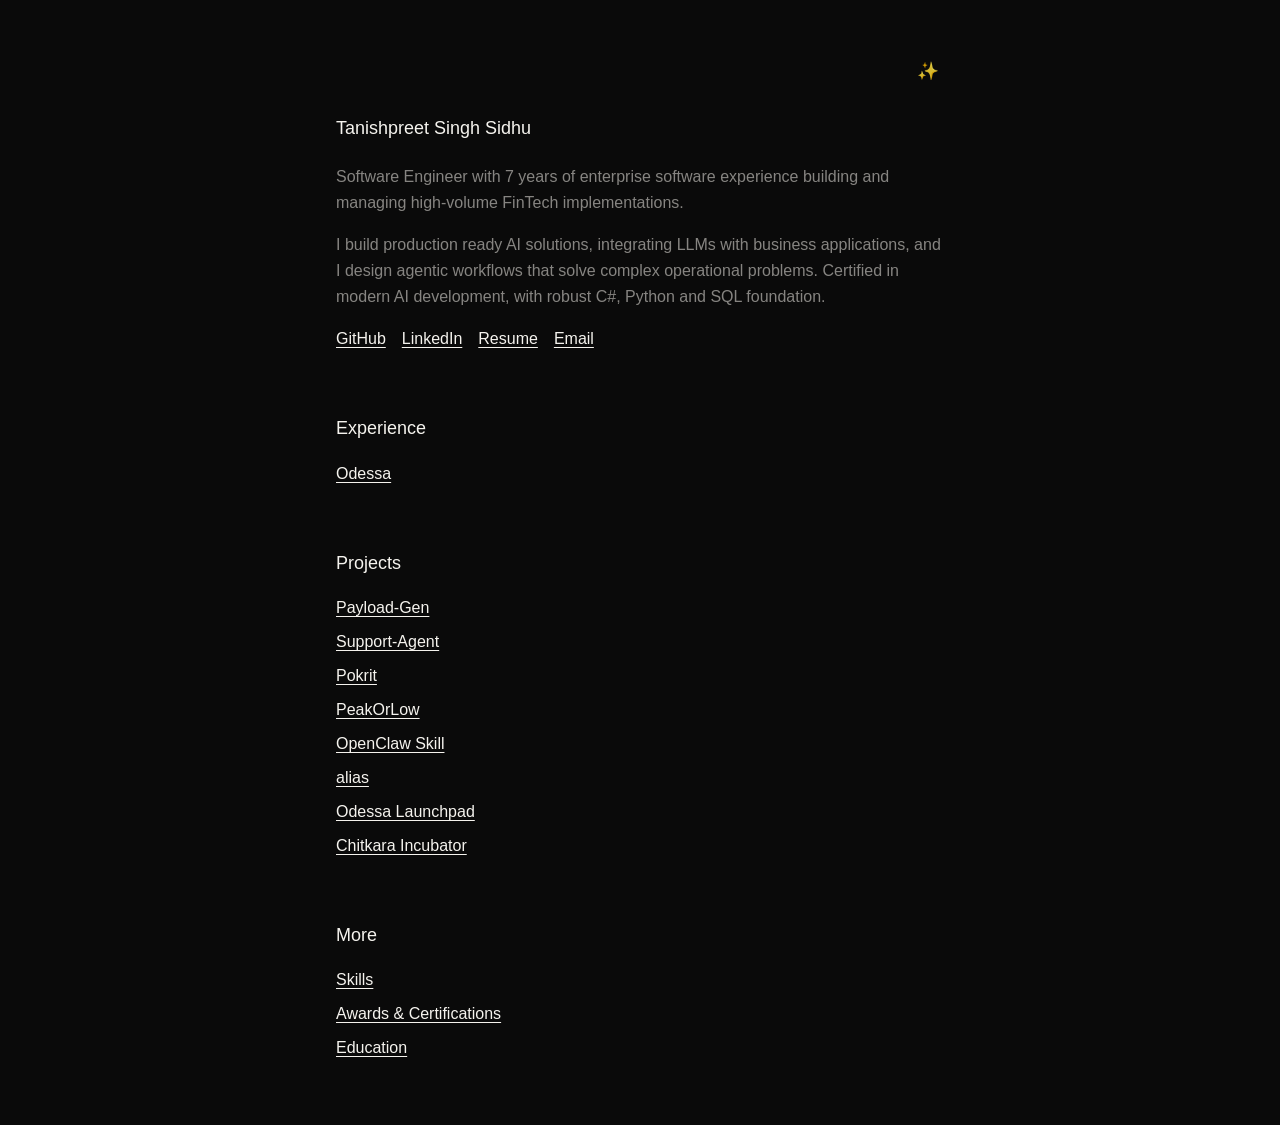
==== minimal/index.html @ e8aad921 "Minimalist style update. Add a sparse multi-page mode with section detail pages and an emoji toggle " ====
<!DOCTYPE html>
<html lang="en">
<head>
  <meta charset="UTF-8">
  <meta name="viewport" content="width=device-width, initial-scale=1.0">
  <title>Tanishpreet Singh Sidhu | Portfolio</title>
  <meta name="description" content="Software Engineer with 7 years of FinTech experience building production-ready AI solutions, LLM integrations, and agentic workflows. C#, Python, and SQL.">
  <meta name="author" content="Tanishpreet Singh Sidhu">
  <link rel="canonical" href="https://tanishsidhu.github.io/minimal/">
  <link rel="stylesheet" href="styles.css">
</head>
<body>
  <main class="page">
    <div class="page-top page-top--end">
      <a class="mode-toggle" href="../" data-mode="dynamic" title="Dynamic" aria-label="Dynamic">✨</a>
    </div>

    <span class="name">Tanishpreet Singh Sidhu</span>

    <div class="bio">
      <p>Software Engineer with 7 years of enterprise software experience building and managing high-volume FinTech implementations.</p>
      <p>I build production ready AI solutions, integrating LLMs with business applications, and I design agentic workflows that solve complex operational problems. Certified in modern AI development, with robust C#, Python and SQL foundation.</p>
      <nav class="social" aria-label="Links">
        <a href="https://github.com/tanishsidhu" target="_blank" rel="noopener">GitHub</a>
        <a href="https://linkedin.com/in/tanishsidhu" target="_blank" rel="noopener">LinkedIn</a>
        <a href="../assets/docs/Tanish_Resume.pdf" download>Resume</a>
        <a href="mailto:tanishpreet.official@gmail.com">Email</a>
      </nav>
    </div>

    <section class="section">
      <h2 class="section-title">Experience</h2>
      <div class="link-list">
        <a href="experience/">Odessa</a>
      </div>
    </section>

    <section class="section">
      <h2 class="section-title">Projects</h2>
      <div class="link-list">
        <a href="projects/#payload-gen">Payload-Gen</a>
        <a href="projects/#support-agent">Support-Agent</a>
        <a href="projects/#pokrit">Pokrit</a>
        <a href="projects/#peakorlow">PeakOrLow</a>
        <a href="projects/#openclaw-skill">OpenClaw Skill</a>
        <a href="projects/#alias">alias</a>
        <a href="projects/#odessa-launchpad">Odessa Launchpad</a>
        <a href="projects/#chitkara-incubator">Chitkara Incubator</a>
      </div>
    </section>

    <section class="section">
      <h2 class="section-title">More</h2>
      <div class="link-list">
        <a href="skills/">Skills</a>
        <a href="awards/">Awards &amp; Certifications</a>
        <a href="education/">Education</a>
      </div>
    </section>
  </main>
  <script src="../assets/js/mode-toggle.js"></script>
</body>
</html>
---- minimal/styles.css ----
@font-face {
  font-display: swap;
  font-family: 'OpenAI Sans';
  font-style: normal;
  font-weight: 400;
  src: url(https://cdn.openai.com/common/fonts/openai-sans/v2/OpenAISans-Regular.woff2) format('woff2');
}
@font-face {
  font-display: swap;
  font-family: 'OpenAI Sans';
  font-style: normal;
  font-weight: 500;
  src: url(https://cdn.openai.com/common/fonts/openai-sans/v2/OpenAISans-Medium.woff2) format('woff2');
}
@font-face {
  font-display: swap;
  font-family: 'OpenAI Sans';
  font-style: normal;
  font-weight: 600;
  src: url(https://cdn.openai.com/common/fonts/openai-sans/v2/OpenAISans-Semibold.woff2) format('woff2');
}

:root {
  --bg: #0a0a0a;
  --text: #f5f3ee;
  --muted: rgba(236, 234, 228, 0.55);
  --faint: rgba(236, 234, 228, 0.4);
  --accent: #e8914a;
  --page-max: 42rem;
  --page-x: 1.5rem;
  --page-y: 2.5rem;
}

*,
*::before,
*::after {
  box-sizing: border-box;
  margin: 0;
  padding: 0;
}

html {
  -webkit-text-size-adjust: 100%;
}

body {
  background: var(--bg);
  color: var(--muted);
  font-family: 'OpenAI Sans', -apple-system, BlinkMacSystemFont, sans-serif;
  font-size: 16px;
  font-weight: 400;
  line-height: 1.625;
  -webkit-font-smoothing: antialiased;
  min-height: 100vh;
}

a {
  color: var(--text);
  font-weight: 500;
  text-decoration: underline;
  text-underline-offset: 0.18em;
  text-decoration-thickness: 1px;
  transition: color 0.2s ease;
}

a:hover {
  color: var(--accent);
}

.page {
  width: 100%;
  max-width: var(--page-max);
  margin: 0 auto;
  padding: var(--page-y) var(--page-x) 4rem;
  position: relative;
}

.page-top {
  display: flex;
  justify-content: space-between;
  align-items: center;
  margin-bottom: 1.75rem;
  min-height: 2rem;
  gap: 1rem;
}

.page-top--end {
  justify-content: flex-end;
}

.mode-toggle {
  display: inline-flex;
  align-items: center;
  justify-content: center;
  width: 2rem;
  height: 2rem;
  font-size: 1.1rem;
  line-height: 1;
  text-decoration: none;
  opacity: 0.85;
  border-radius: 4px;
  flex-shrink: 0;
}

.mode-toggle:hover {
  opacity: 1;
  color: var(--text);
  background: rgba(255, 255, 255, 0.06);
}

.back {
  display: inline-block;
  font-size: 0.9375rem;
  font-weight: 500;
  margin-bottom: 0;
}

.name {
  display: block;
  color: var(--text);
  font-size: 1.125rem;
  font-weight: 500;
  line-height: 1.35;
  margin-bottom: 1.5rem;
}

.bio p {
  margin-bottom: 1rem;
  max-width: 38rem;
}

.bio p:last-child {
  margin-bottom: 0;
}

.social {
  display: flex;
  flex-wrap: wrap;
  gap: 1rem;
  margin-top: 1rem;
}

.section {
  margin-top: 3rem;
}

.section-title {
  color: var(--text);
  font-size: 1.125rem;
  font-weight: 500;
  line-height: 1.35;
  margin-bottom: 1.25rem;
}

.link-list {
  display: flex;
  flex-direction: column;
  gap: 0.5rem;
}

.link-list a {
  display: block;
  width: fit-content;
}

.page-title {
  color: var(--text);
  font-size: 1.5rem;
  font-weight: 500;
  line-height: 1.3;
  letter-spacing: -0.01em;
  margin-bottom: 0.5rem;
}

.page-sub {
  color: var(--muted);
  margin-bottom: 2rem;
}

.block {
  margin-bottom: 2.25rem;
}

.block-label {
  color: var(--text);
  font-size: 0.9375rem;
  font-weight: 500;
  margin-bottom: 0.85rem;
}

.role {
  margin-bottom: 0.85rem;
}

.role-title {
  color: var(--text);
  font-weight: 500;
}

.role-meta {
  color: var(--faint);
  font-size: 0.875rem;
}

.contrib {
  margin-bottom: 1.25rem;
}

.contrib-title {
  color: var(--text);
  font-weight: 500;
  margin-bottom: 0.25rem;
}

.contrib-body {
  color: var(--muted);
}

.project {
  margin-bottom: 1.75rem;
  scroll-margin-top: 1.5rem;
}

.project-name {
  color: var(--text);
  font-weight: 500;
  margin-bottom: 0.35rem;
}

.project-desc {
  margin-bottom: 0.4rem;
}

.project-tags {
  color: var(--faint);
  font-size: 0.8125rem;
  margin-bottom: 0.5rem;
}

.project-links {
  display: flex;
  flex-wrap: wrap;
  gap: 1rem;
}

.skill-group {
  margin-bottom: 1.75rem;
}

.skill-group-title {
  color: var(--text);
  font-weight: 500;
  margin-bottom: 0.4rem;
}

.cert {
  margin-bottom: 1rem;
}

.cert-name {
  color: var(--text);
  font-weight: 500;
}

.cert-issuer {
  color: var(--faint);
  font-size: 0.875rem;
}

.edu {
  margin-bottom: 1.75rem;
}

.edu-school {
  color: var(--text);
  font-weight: 500;
}

.edu-deg {
  margin-top: 0.15rem;
}

.edu-meta {
  color: var(--faint);
  font-size: 0.875rem;
  margin-top: 0.25rem;
}

@media (min-width: 640px) {
  :root {
    --page-x: 2rem;
    --page-y: 3.5rem;
  }

  .section {
    margin-top: 4rem;
  }
}
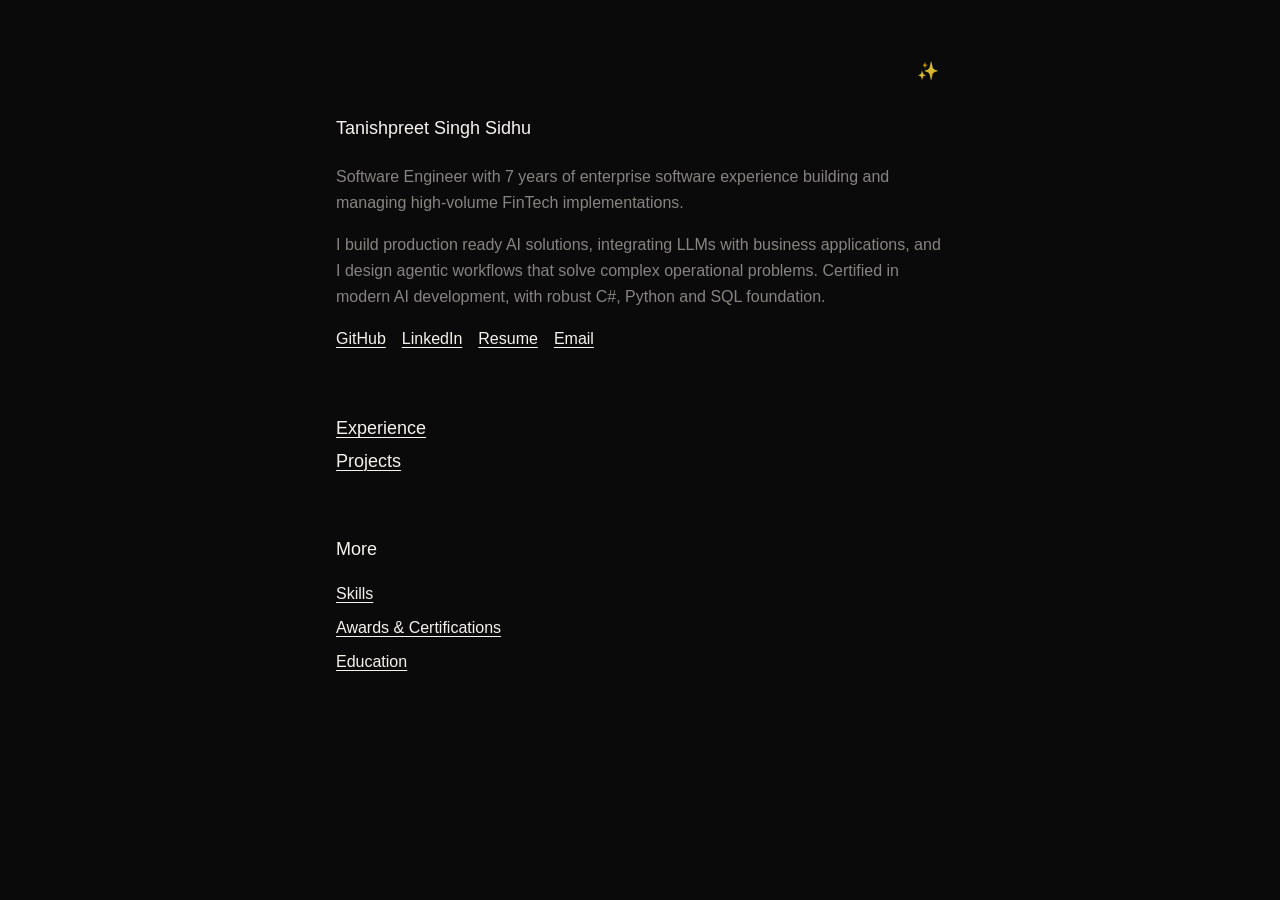
==== commit 939cf454: "Simplify minimal home section links. Make Experience and Projects direct page links instead of neste" ====
--- a/minimal/index.html
+++ b/minimal/index.html
@@ -29,23 +29,9 @@
     </div>
 
     <section class="section">
-      <h2 class="section-title">Experience</h2>
       <div class="link-list">
-        <a href="experience/">Odessa</a>
-      </div>
-    </section>
-
-    <section class="section">
-      <h2 class="section-title">Projects</h2>
-      <div class="link-list">
-        <a href="projects/#payload-gen">Payload-Gen</a>
-        <a href="projects/#support-agent">Support-Agent</a>
-        <a href="projects/#pokrit">Pokrit</a>
-        <a href="projects/#peakorlow">PeakOrLow</a>
-        <a href="projects/#openclaw-skill">OpenClaw Skill</a>
-        <a href="projects/#alias">alias</a>
-        <a href="projects/#odessa-launchpad">Odessa Launchpad</a>
-        <a href="projects/#chitkara-incubator">Chitkara Incubator</a>
+        <a class="section-link" href="experience/">Experience</a>
+        <a class="section-link" href="projects/">Projects</a>
       </div>
     </section>
 
--- a/minimal/styles.css
+++ b/minimal/styles.css
@@ -152,6 +152,13 @@
   margin-bottom: 1.25rem;
 }
 
+.section-link {
+  color: var(--text);
+  font-size: 1.125rem;
+  font-weight: 500;
+  line-height: 1.35;
+}
+
 .link-list {
   display: flex;
   flex-direction: column;
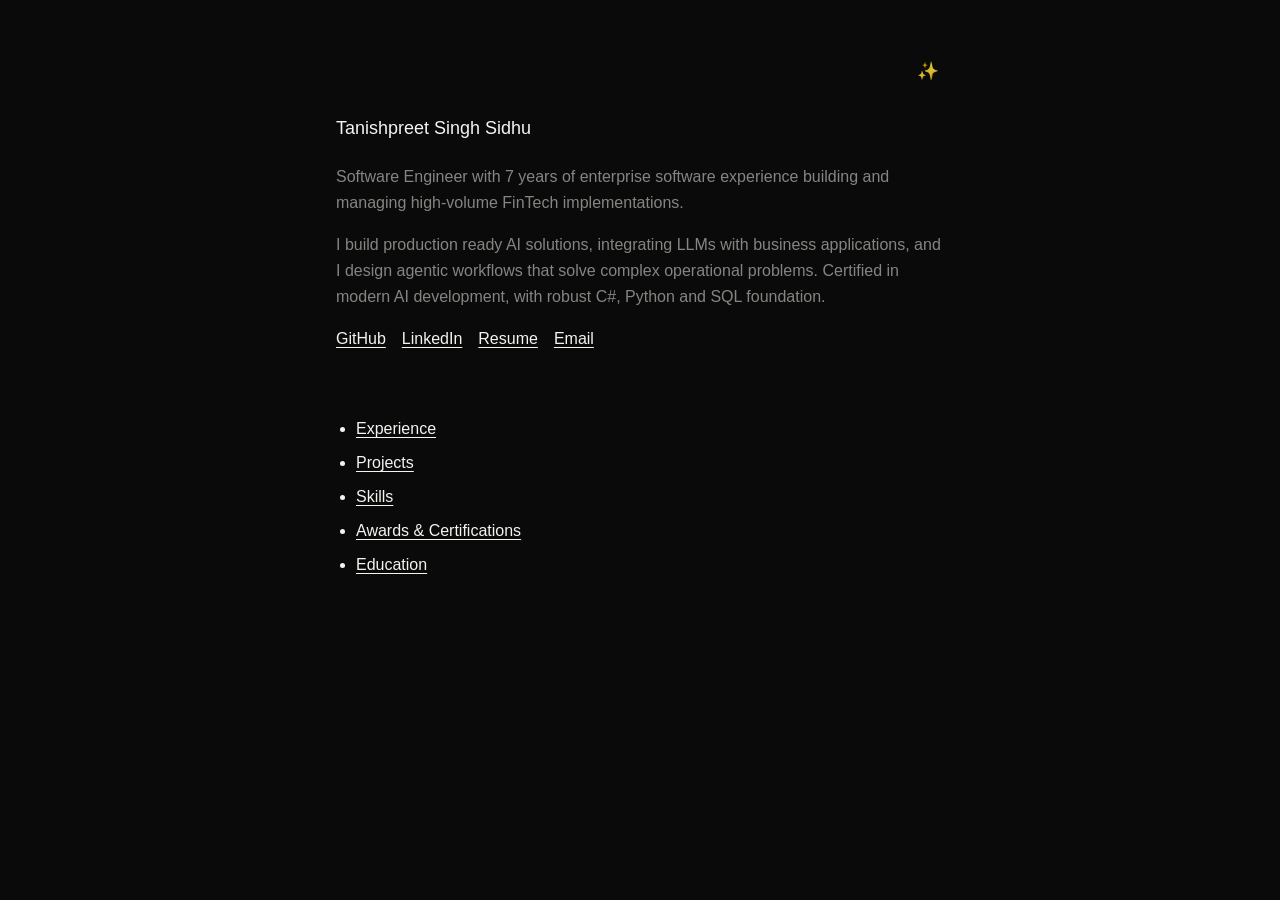
==== commit a70c57ee: "Flatten minimal home navigation into one bullet list. Remove the More heading and list Experience th" ====
--- a/minimal/index.html
+++ b/minimal/index.html
@@ -29,19 +29,13 @@
     </div>
 
     <section class="section">
-      <div class="link-list">
-        <a class="section-link" href="experience/">Experience</a>
-        <a class="section-link" href="projects/">Projects</a>
-      </div>
-    </section>
-
-    <section class="section">
-      <h2 class="section-title">More</h2>
-      <div class="link-list">
-        <a href="skills/">Skills</a>
-        <a href="awards/">Awards &amp; Certifications</a>
-        <a href="education/">Education</a>
-      </div>
+      <ul class="nav-bullets">
+        <li><a href="experience/">Experience</a></li>
+        <li><a href="projects/">Projects</a></li>
+        <li><a href="skills/">Skills</a></li>
+        <li><a href="awards/">Awards &amp; Certifications</a></li>
+        <li><a href="education/">Education</a></li>
+      </ul>
     </section>
   </main>
   <script src="../assets/js/mode-toggle.js"></script>
--- a/minimal/styles.css
+++ b/minimal/styles.css
@@ -152,11 +152,18 @@
   margin-bottom: 1.25rem;
 }
 
-.section-link {
-  color: var(--text);
-  font-size: 1.125rem;
-  font-weight: 500;
-  line-height: 1.35;
+.nav-bullets {
+  list-style: disc;
+  padding-left: 1.25rem;
+  display: flex;
+  flex-direction: column;
+  gap: 0.5rem;
+  color: var(--text);
+}
+
+.nav-bullets a {
+  color: var(--text);
+  font-weight: 500;
 }
 
 .link-list {
